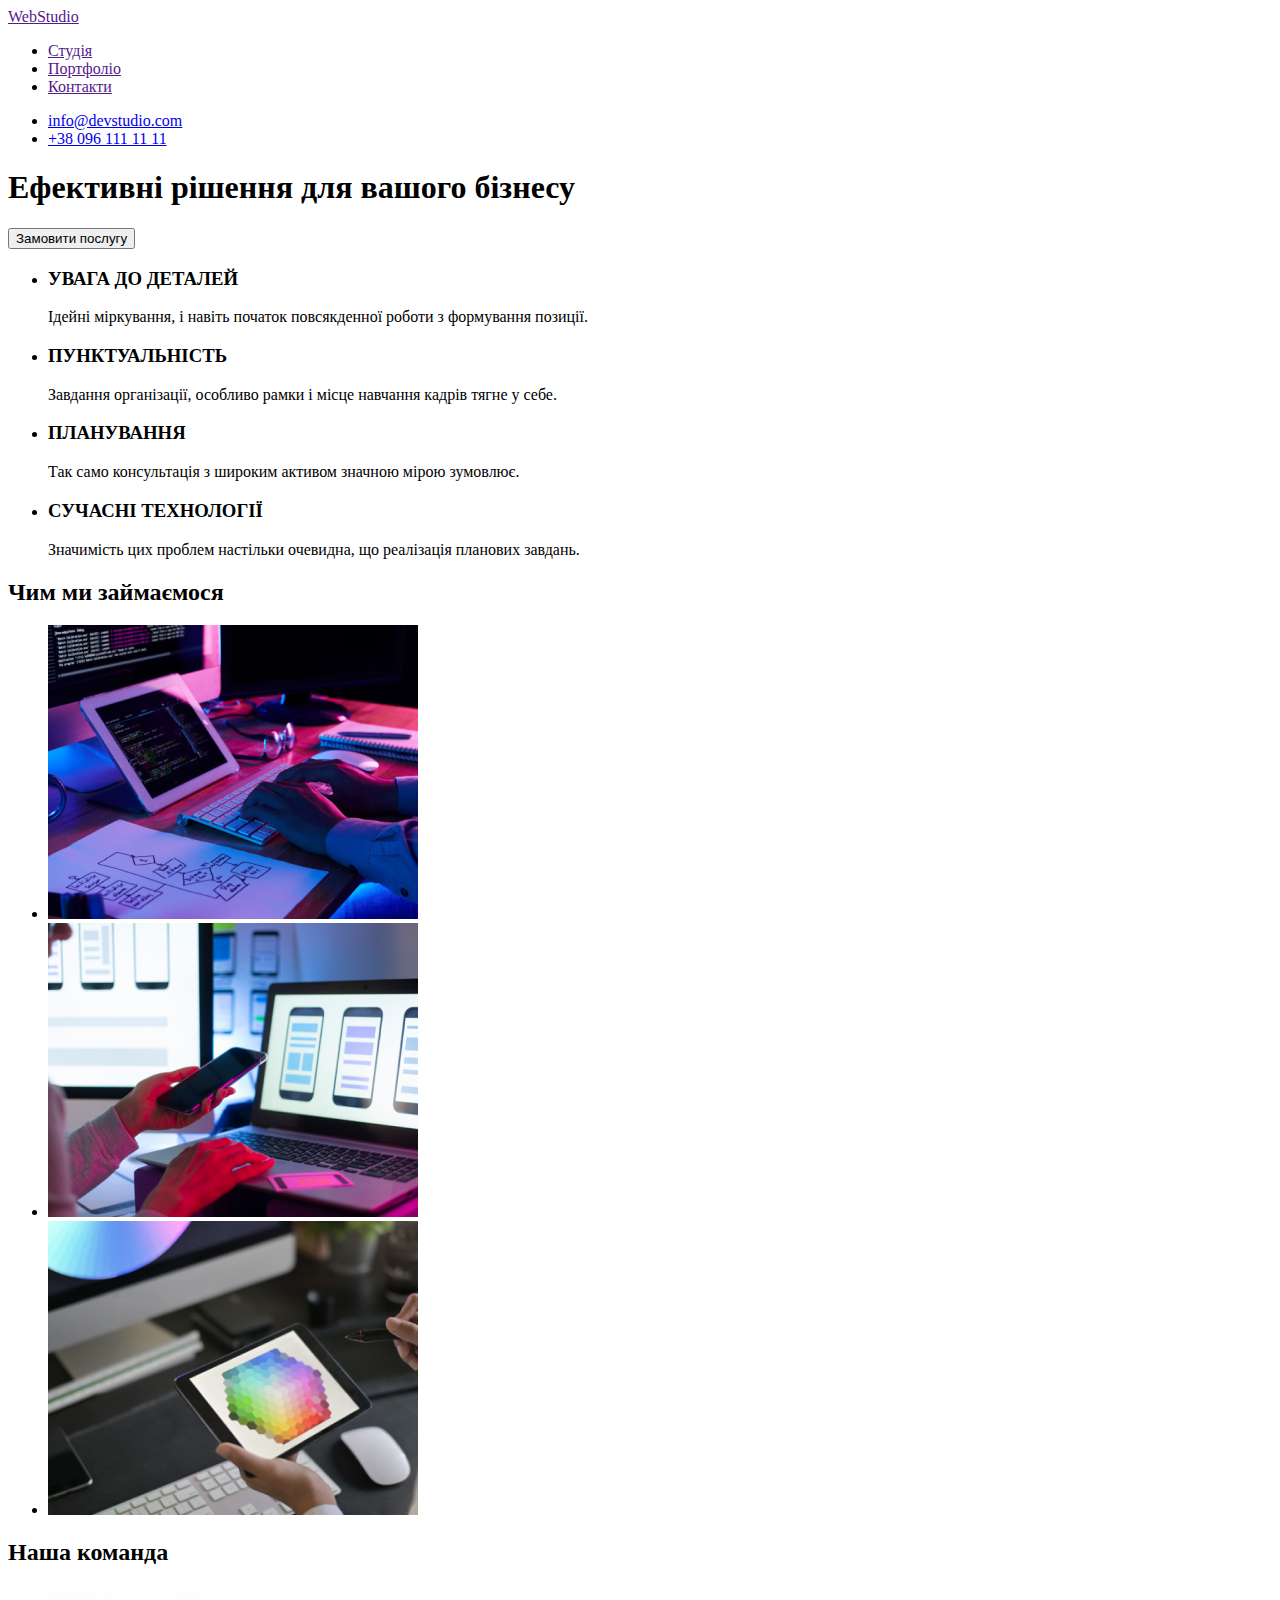
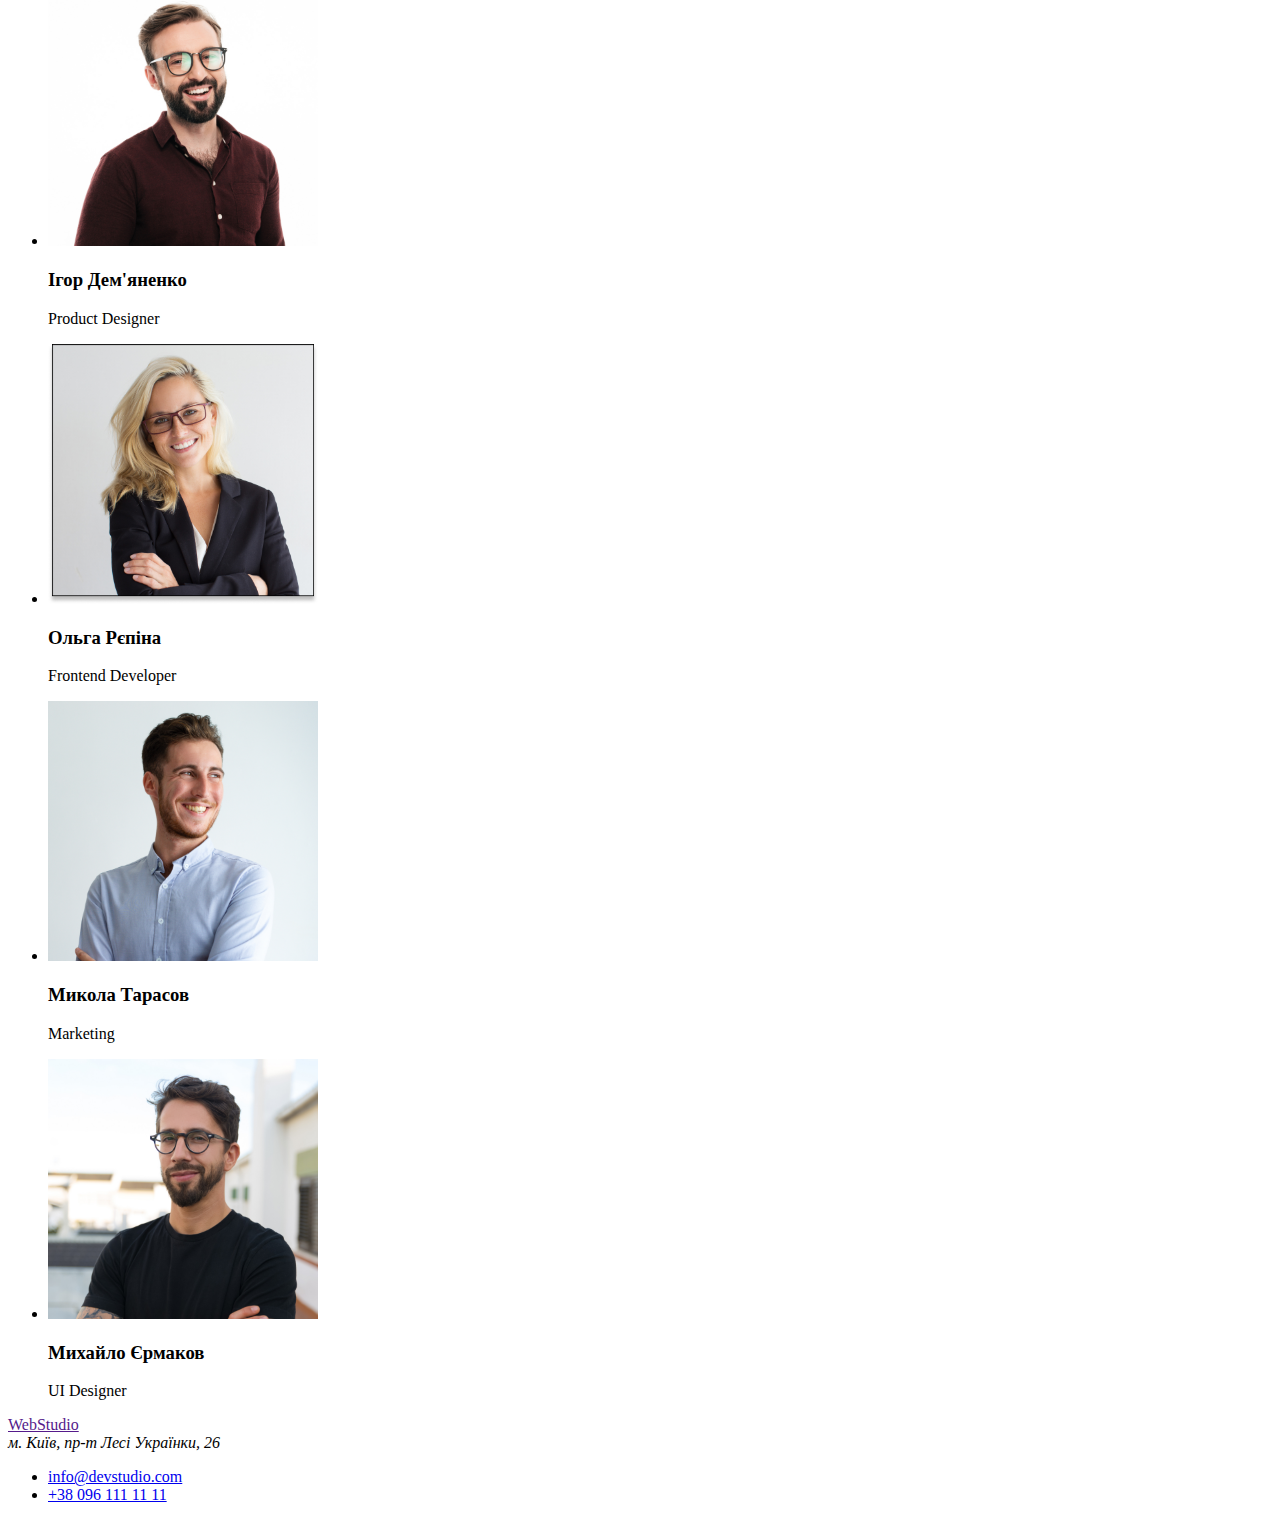
==== index.html @ 9ff1b8b1 "Initial commit" ====
<!DOCTYPE html>
<html lang="uk">
  <head>
    <meta charset="UTF-8" />
    <meta name="viewport" content="width=device-width, initial-scale=1.0" />
    <link rel="stylesheet" href="style.css" />
    <title>Document</title>
  </head>
  <body>
    <header>
      <nav>
        <a href="">WebStudio</a>
        <ul>
          <li><a href="">Студія</a></li>
          <li><a href="">Портфоліо</a></li>
          <li><a href="">Контакти</a></li>
        </ul>
      </nav>
      <ul>
        <li><a href="mailto:info@devstudio.com">info@devstudio.com</a></li>
        <li><a href="tel:+12127724150">+38 096 111 11 11</a></li>
      </ul>
    </header>
    <main>
      <section>
        <h1>Ефективні рішення для вашого бізнесу</h1>
        <button type="button">Замовити послугу</button>
      </section>
      <section>
        <ul>
          <li>
            <h3>УВАГА ДО ДЕТАЛЕЙ</h3>
            <p>
              Ідейні міркування, і навіть початок повсякденної роботи з
              формування позиції.
            </p>
          </li>
          <li>
            <h3>ПУНКТУАЛЬНІСТЬ</h3>
            <p>
              Завдання організації, особливо рамки і місце навчання кадрів тягне
              у себе.
            </p>
          </li>
          <li>
            <h3>ПЛАНУВАННЯ</h3>
            <p>
              Так само консультація з широким активом значною мірою зумовлює.
            </p>
          </li>
          <li>
            <h3>СУЧАСНІ ТЕХНОЛОГІЇ</h3>
            <p>
              Значимість цих проблем настільки очевидна, що реалізація планових
              завдань.
            </p>
          </li>
        </ul>
      </section>
      <section>
        <h2>Чим ми займаємося</h2>
        <ul>
          <li>
            <img src="images/img1.jpg" alt="Person is coding" width="370" />
          </li>
          <li>
            <img
              src="images/img2.jpg"
              alt="Person is holding a phone"
              width="370"
            />
          </li>
          <li>
            <img
              src="images/img3.jpg"
              alt="Person is drawing on Ipad"
              width="370"
            />
          </li>
        </ul>
      </section>
      <section>
        <h2>Наша команда</h2>
        <ul>
          <li>
            <img src="images/card1.jpg" alt="Team member" width="270" />
            <h3>Ігор Дем'яненко</h3>
            <p>Product Designer</p>
          </li>
          <li>
            <img src="images/card2.jpg" alt="Team member 2" width="270" />
            <h3>Ольга Рєпіна</h3>
            <p>Frontend Developer</p>
          </li>
          <li>
            <img src="images/card3.jpg" alt="Team member 3" width="270" />
            <h3>Микола Тарасов</h3>
            <p>Marketing</p>
          </li>
          <li>
            <img src="images/card4.jpg" alt="Team member 4" width="270" />
            <h3>Михайло Єрмаков</h3>
            <p>UI Designer</p>
          </li>
        </ul>
      </section>
    </main>
    <footer>
      <a href="">WebStudio</a>
      <address>м. Київ, пр-т Лесі Українки, 26</address>
      <ul>
        <li><a href="mailto:info@devstudio.com">info@devstudio.com</a></li>
        <li><a href="tel:+12127724150">+38 096 111 11 11</a></li>
      </ul>
    </footer>
  </body>
</html>
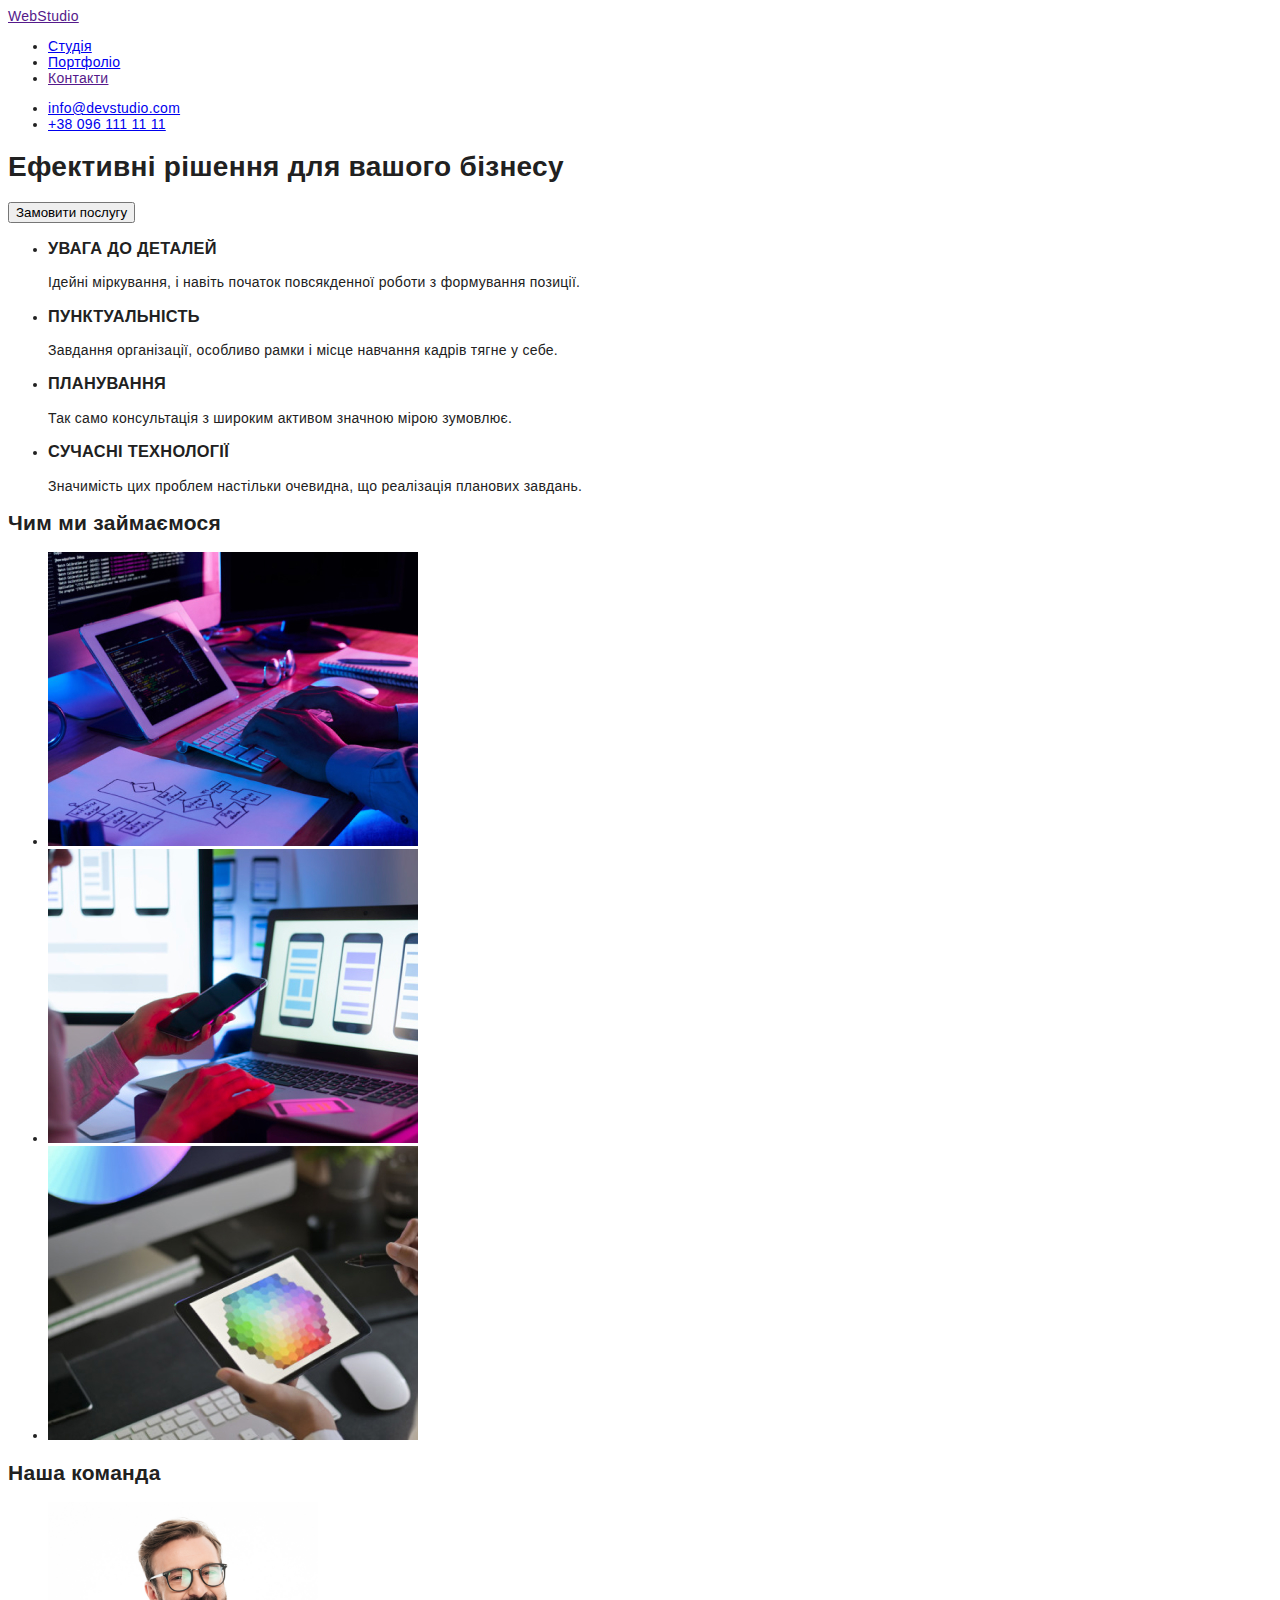
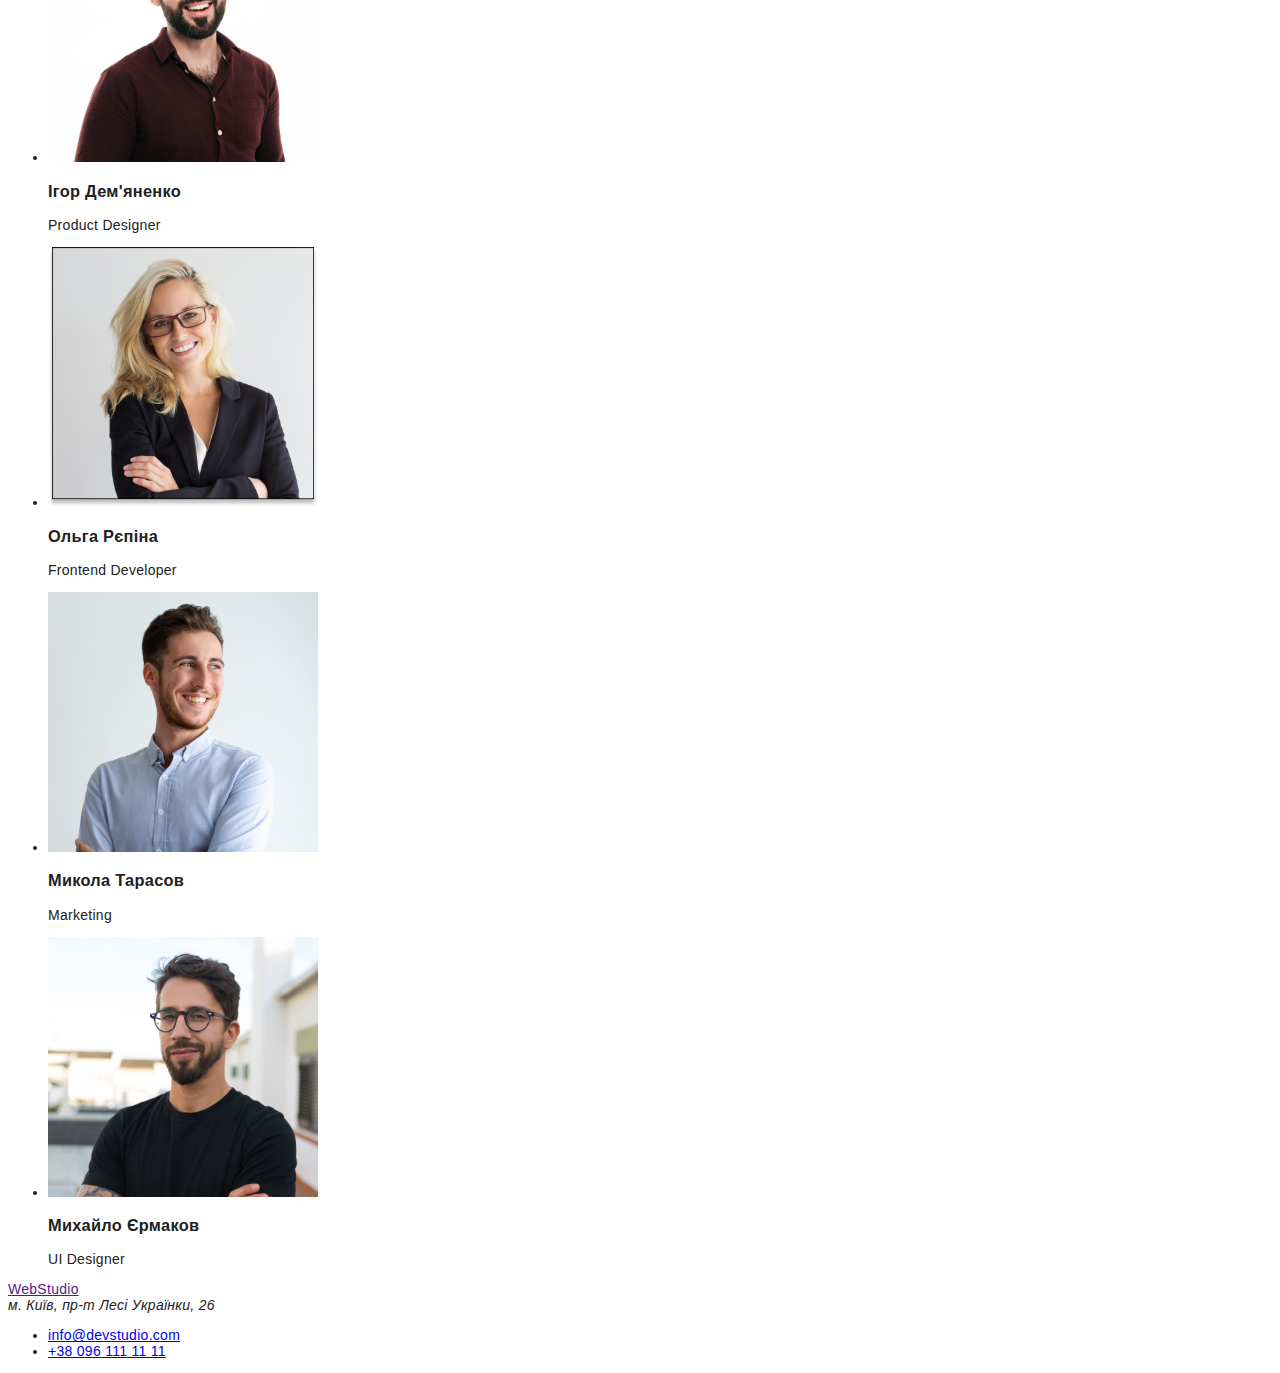
==== commit bb84c5da: "updates 04/03" ====
--- a/index.html
+++ b/index.html
@@ -3,7 +3,7 @@
   <head>
     <meta charset="UTF-8" />
     <meta name="viewport" content="width=device-width, initial-scale=1.0" />
-    <link rel="stylesheet" href="style.css" />
+    <link rel="stylesheet" href="./css/styles.css" />
     <title>Document</title>
   </head>
   <body>
@@ -11,14 +11,18 @@
       <nav>
         <a href="">WebStudio</a>
         <ul>
-          <li><a href="">Студія</a></li>
-          <li><a href="">Портфоліо</a></li>
+          <li><a href="./index.html">Студія</a></li>
+          <li><a href="./portfolio.html">Портфоліо</a></li>
           <li><a href="">Контакти</a></li>
         </ul>
       </nav>
       <ul>
-        <li><a href="mailto:info@devstudio.com">info@devstudio.com</a></li>
-        <li><a href="tel:+12127724150">+38 096 111 11 11</a></li>
+        <li>
+          <a href="mailto:info@devstudio.com">info@devstudio.com</a>
+        </li>
+        <li>
+          <a href="tel:+380961111111">+38 096 111 11 11</a>
+        </li>
       </ul>
     </header>
     <main>
@@ -109,8 +113,12 @@
       <a href="">WebStudio</a>
       <address>м. Київ, пр-т Лесі Українки, 26</address>
       <ul>
-        <li><a href="mailto:info@devstudio.com">info@devstudio.com</a></li>
-        <li><a href="tel:+12127724150">+38 096 111 11 11</a></li>
+        <li>
+          <a href="mailto:info@devstudio.com">info@devstudio.com</a>
+        </li>
+        <li>
+          <a href="tel:+380961111111">+38 096 111 11 11</a>
+        </li>
       </ul>
     </footer>
   </body>
--- a/css/styles.css
+++ b/css/styles.css
@@ -0,0 +1,95 @@
+:root {
+  --main-font: 'Roboto', sans-serif;
+  --secondary-font: 'Raleway', sans-serif;
+  --main-text-color: #212121;
+  --accent-color: #2196f3;
+  --secondary-color: #fff;
+}
+
+body {
+  font-family: var(--main-font);
+  font-weight: 500;
+  font-size: 14px;
+  letter-spacing: 0.02em;
+  color: var(--main-text-color);
+}
+.logo {
+  font-family: var(--secondary-font);
+  font-weight: 700;
+  font-size: 26px;
+  letter-spacing: 0.03em;
+  color: var(--accent-color);
+  text-decoration: none;
+}
+.studio-header {
+  color: var(--main-text-color);
+}
+.header-link {
+  font-family: inherit;
+  color: currentColor;
+  text-decoration: none;
+}
+.link-mode:hover,
+.link-mode:focus {
+  color: var(--accent-color);
+}
+.email {
+  font-family: inherit;
+  color: currentColor;
+  text-decoration: none;
+}
+.phone {
+  font-family: inherit;
+  color: #757575;
+  text-decoration: none;
+}
+.main-button {
+  font-family: inherit;
+  font-size: 16px;
+  line-height: 1.625;
+  letter-spacing: 0.03em;
+  text-align: center;
+  color: currentColor;
+  cursor: pointer;
+}
+.btn-mode:hover,
+.btn-mode:focus {
+  color: var(--secondary-color);
+  background-color: var(--accent-color);
+}
+.title-text {
+  font-family: inherit;
+  font-weight: 700;
+  font-size: 18px;
+  line-height: 2;
+  letter-spacing: 0.06em;
+  color: currentColor;
+}
+.text {
+  font-family: inherit;
+  font-size: 16px;
+  line-height: 1.875;
+  letter-spacing: 0.03em;
+  color: #757575;
+}
+.footer {
+  background-color: #2f303a;
+}
+.address {
+  font-family: inherit;
+  line-height: 1.71429;
+  letter-spacing: 0.03em;
+  color: var(--secondary-color);
+}
+.studio-footer {
+  color: var(--secondary-color);
+  text-decoration: none;
+}
+.footer-email,
+.footer-phone {
+  font-family: inherit;
+  line-height: 1.71429;
+  letter-spacing: 0.03em;
+  color: rgba(255, 255, 255, 0.6);
+  text-decoration: none;
+}
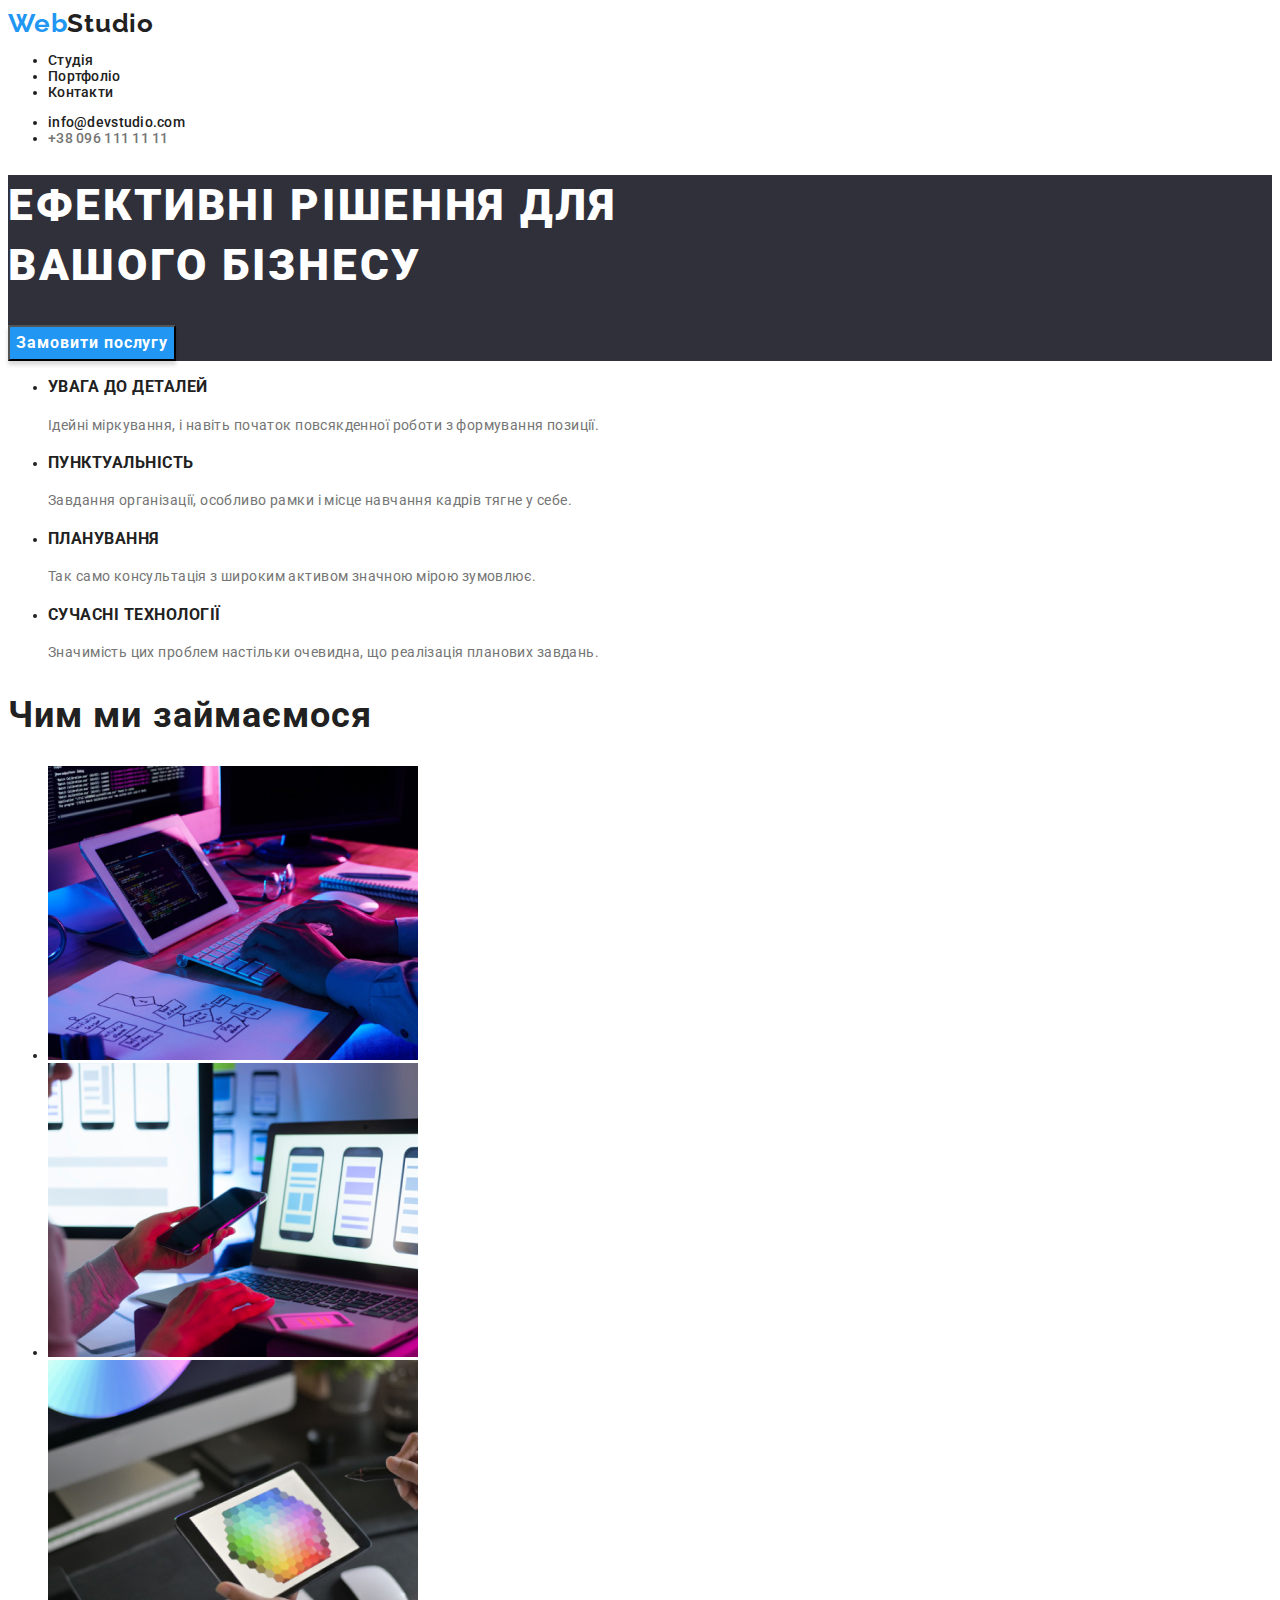
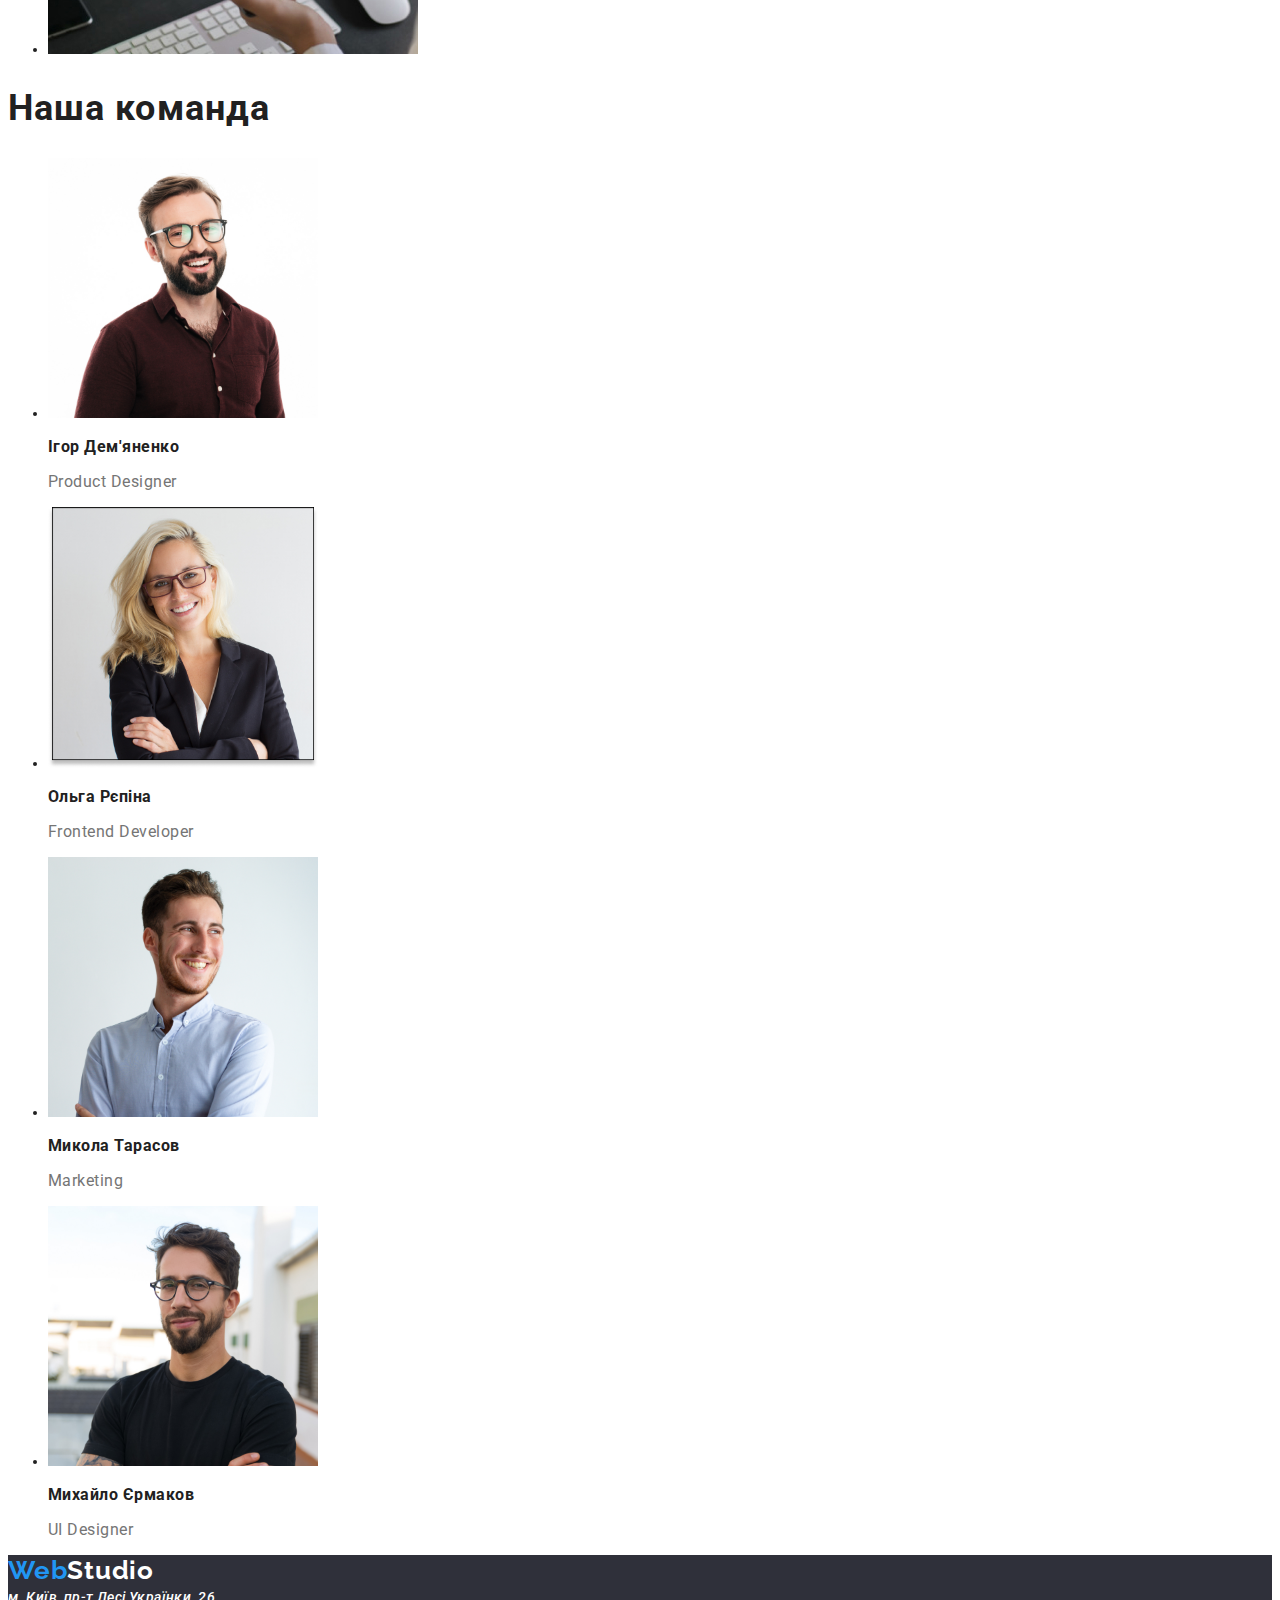
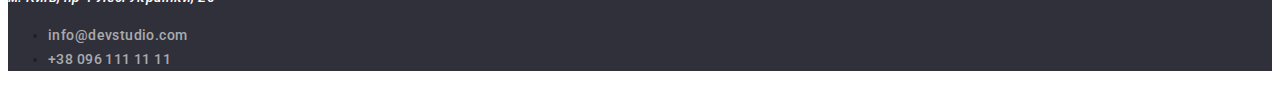
==== commit 62c26e58: "June changes" ====
--- a/index.html
+++ b/index.html
@@ -3,58 +3,80 @@
   <head>
     <meta charset="UTF-8" />
     <meta name="viewport" content="width=device-width, initial-scale=1.0" />
+    <link rel="preconnect" href="https://fonts.googleapis.com" />
+    <link rel="preconnect" href="https://fonts.gstatic.com" crossorigin />
+    <link
+      href="https://fonts.googleapis.com/css2?family=Roboto:wght@400;500;700;900&display=swap"
+      rel="stylesheet"
+    />
+    <link rel="preconnect" href="https://fonts.googleapis.com" />
+    <link rel="preconnect" href="https://fonts.gstatic.com" crossorigin />
+    <link
+      href="https://fonts.googleapis.com/css2?family=Raleway:wght@700&display=swap"
+      rel="stylesheet"
+    />
     <link rel="stylesheet" href="./css/styles.css" />
     <title>Document</title>
   </head>
   <body>
-    <header>
-      <nav>
-        <a href="">WebStudio</a>
-        <ul>
-          <li><a href="./index.html">Студія</a></li>
-          <li><a href="./portfolio.html">Портфоліо</a></li>
-          <li><a href="">Контакти</a></li>
+    <header class="header">
+      <nav class="navigation">
+        <a class="logo" href="">Web<span class="studio-header">Studio</span></a>
+        <ul class="link-list">
+          <li>
+            <a class="header-link link-mode" href="./index.html">Студія</a>
+          </li>
+          <li>
+            <a class="header-link link-mode" href="./portfolio.html"
+              >Портфоліо</a
+            >
+          </li>
+          <li><a class="header-link link-mode" href="">Контакти</a></li>
         </ul>
       </nav>
-      <ul>
-        <li>
-          <a href="mailto:info@devstudio.com">info@devstudio.com</a>
+      <ul class="header-contacts">
+        <li class="header-email">
+          <a class="email link-mode" href="mailto:info@devstudio.com"
+            >info@devstudio.com</a
+          >
         </li>
-        <li>
-          <a href="tel:+380961111111">+38 096 111 11 11</a>
+        <li class="header-phone">
+          <a class="phone link-mode" href="tel:+380961111111"
+            >+38 096 111 11 11</a
+          >
         </li>
       </ul>
     </header>
     <main>
-      <section>
-        <h1>Ефективні рішення для вашого бізнесу</h1>
-        <button type="button">Замовити послугу</button>
+      <section class="main-section">
+        <h1 class="main-text">Ефективні рішення для <br />вашого бізнесу</h1>
+        <button class="main-button" type="button">Замовити послугу</button>
       </section>
       <section>
         <ul>
           <li>
-            <h3>УВАГА ДО ДЕТАЛЕЙ</h3>
-            <p>
+            <h3 class="text-subtitle">УВАГА ДО ДЕТАЛЕЙ</h3>
+            <p class="text-undertitle">
               Ідейні міркування, і навіть початок повсякденної роботи з
               формування позиції.
             </p>
           </li>
           <li>
-            <h3>ПУНКТУАЛЬНІСТЬ</h3>
-            <p>
+            <h3 class="text-subtitle">ПУНКТУАЛЬНІСТЬ</h3>
+            <p class="text-undertitle">
               Завдання організації, особливо рамки і місце навчання кадрів тягне
               у себе.
             </p>
           </li>
           <li>
-            <h3>ПЛАНУВАННЯ</h3>
-            <p>
+            <h3 class="text-subtitle">ПЛАНУВАННЯ</h3>
+            <p class="text-undertitle">
               Так само консультація з широким активом значною мірою зумовлює.
             </p>
           </li>
           <li>
-            <h3>СУЧАСНІ ТЕХНОЛОГІЇ</h3>
-            <p>
+            <h3 class="text-subtitle">СУЧАСНІ ТЕХНОЛОГІЇ</h3>
+            <p class="text-undertitle">
               Значимість цих проблем настільки очевидна, що реалізація планових
               завдань.
             </p>
@@ -62,7 +84,7 @@
         </ul>
       </section>
       <section>
-        <h2>Чим ми займаємося</h2>
+        <h2 class="text">Чим ми займаємося</h2>
         <ul>
           <li>
             <img src="images/img1.jpg" alt="Person is coding" width="370" />
@@ -84,40 +106,44 @@
         </ul>
       </section>
       <section>
-        <h2>Наша команда</h2>
+        <h2 class="text">Наша команда</h2>
         <ul>
           <li>
             <img src="images/card1.jpg" alt="Team member" width="270" />
-            <h3>Ігор Дем'яненко</h3>
-            <p>Product Designer</p>
+            <h3 class="team-title">Ігор Дем'яненко</h3>
+            <p class="team-text">Product Designer</p>
           </li>
           <li>
             <img src="images/card2.jpg" alt="Team member 2" width="270" />
-            <h3>Ольга Рєпіна</h3>
-            <p>Frontend Developer</p>
+            <h3 class="team-title">Ольга Рєпіна</h3>
+            <p class="team-text">Frontend Developer</p>
           </li>
           <li>
             <img src="images/card3.jpg" alt="Team member 3" width="270" />
-            <h3>Микола Тарасов</h3>
-            <p>Marketing</p>
+            <h3 class="team-title">Микола Тарасов</h3>
+            <p class="team-text">Marketing</p>
           </li>
           <li>
             <img src="images/card4.jpg" alt="Team member 4" width="270" />
-            <h3>Михайло Єрмаков</h3>
-            <p>UI Designer</p>
+            <h3 class="team-title">Михайло Єрмаков</h3>
+            <p class="team-text">UI Designer</p>
           </li>
         </ul>
       </section>
     </main>
-    <footer>
-      <a href="">WebStudio</a>
-      <address>м. Київ, пр-т Лесі Українки, 26</address>
-      <ul>
+    <footer class="footer">
+      <a class="logo" href="">Web<span class="studio-footer">Studio</span></a>
+      <address class="address">м. Київ, пр-т Лесі Українки, 26</address>
+      <ul class="footer-contacts">
         <li>
-          <a href="mailto:info@devstudio.com">info@devstudio.com</a>
+          <a class="footer-email link-mode" href="mailto:info@devstudio.com"
+            >info@devstudio.com</a
+          >
         </li>
         <li>
-          <a href="tel:+380961111111">+38 096 111 11 11</a>
+          <a class="footer-phone link-mode" href="tel:+380961111111"
+            >+38 096 111 11 11</a
+          >
         </li>
       </ul>
     </footer>
--- a/css/styles.css
+++ b/css/styles.css
@@ -44,11 +44,21 @@
   text-decoration: none;
 }
 .main-button {
+  box-shadow: 0 4px 4px 0 rgba(0, 0, 0, 0.15);
+  background: var(--accent-color);
+  font-family: inherit;
+  font-weight: 700;
+  font-size: 16px;
+  line-height: 1.875;
+  letter-spacing: 0.06em;
+  color: var(--secondary-color);
+  cursor: pointer;
+}
+.item-button {
   font-family: inherit;
   font-size: 16px;
   line-height: 1.625;
   letter-spacing: 0.03em;
-  text-align: center;
   color: currentColor;
   cursor: pointer;
 }
@@ -57,7 +67,40 @@
   color: var(--secondary-color);
   background-color: var(--accent-color);
 }
-.title-text {
+.main-section {
+  background-color: #2f303a;
+}
+.main-text {
+  font-family: inherit;
+  font-weight: 900;
+  font-size: 44px;
+  line-height: 1.36364;
+  letter-spacing: 0.06em;
+  text-transform: uppercase;
+  color: var(--secondary-color);
+}
+.text-subtitle {
+  font-family: inherit;
+  font-weight: 700;
+  letter-spacing: 0.03em;
+  text-transform: uppercase;
+  color: currentColor;
+}
+.text-undertitle {
+  font-family: inherit;
+  font-weight: 400;
+  line-height: 1.71429;
+  letter-spacing: 0.03em;
+  color: #757575;
+}
+.text {
+  font-family: inherit;
+  font-weight: 700;
+  font-size: 36px;
+  letter-spacing: 0.03em;
+  color: currentColor;
+}
+.title-secondary {
   font-family: inherit;
   font-weight: 700;
   font-size: 18px;
@@ -65,10 +108,23 @@
   letter-spacing: 0.06em;
   color: currentColor;
 }
-.text {
+.text-secondary {
   font-family: inherit;
   font-size: 16px;
   line-height: 1.875;
+  letter-spacing: 0.03em;
+  color: #757575;
+}
+.team-title {
+  font-family: inherit;
+  font-size: 16px;
+  letter-spacing: 0.03em;
+  color: currentColor;
+}
+.team-text {
+  font-family: inherit;
+  font-weight: 400;
+  font-size: 16px;
   letter-spacing: 0.03em;
   color: #757575;
 }
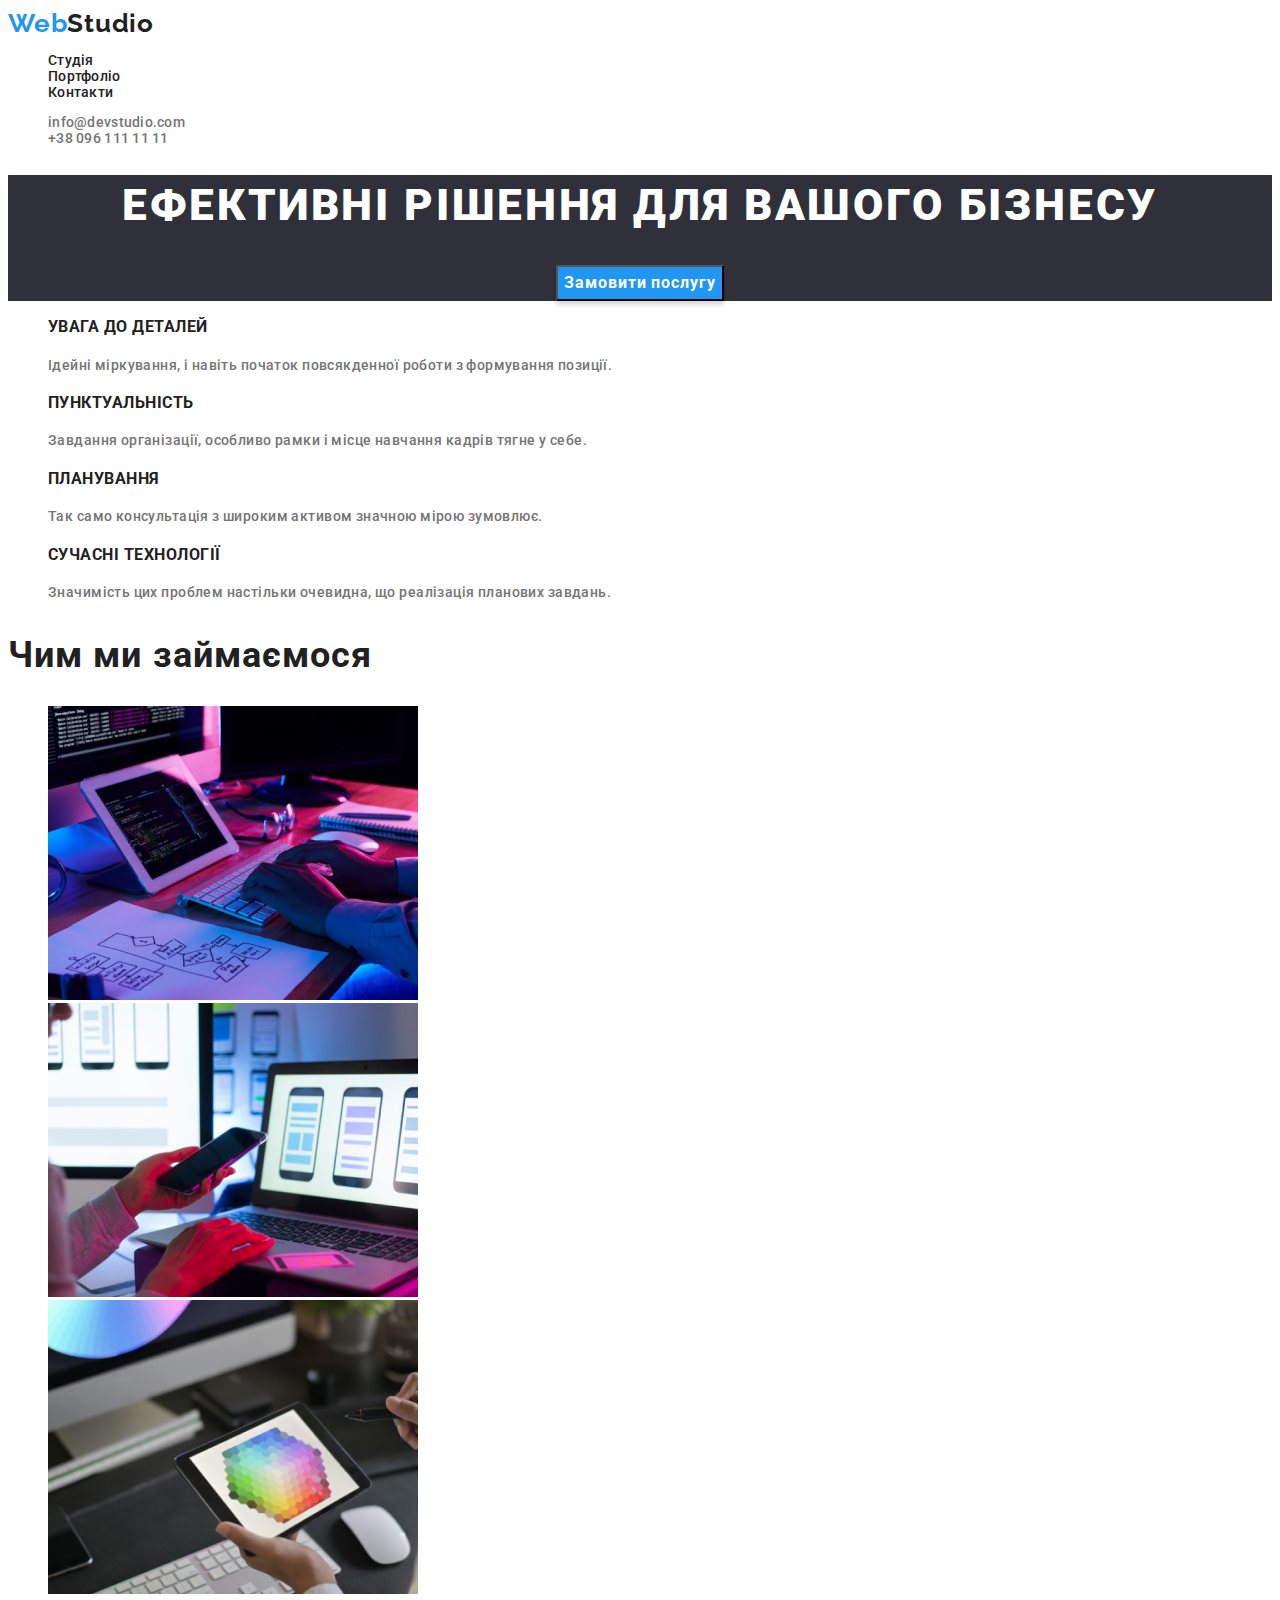
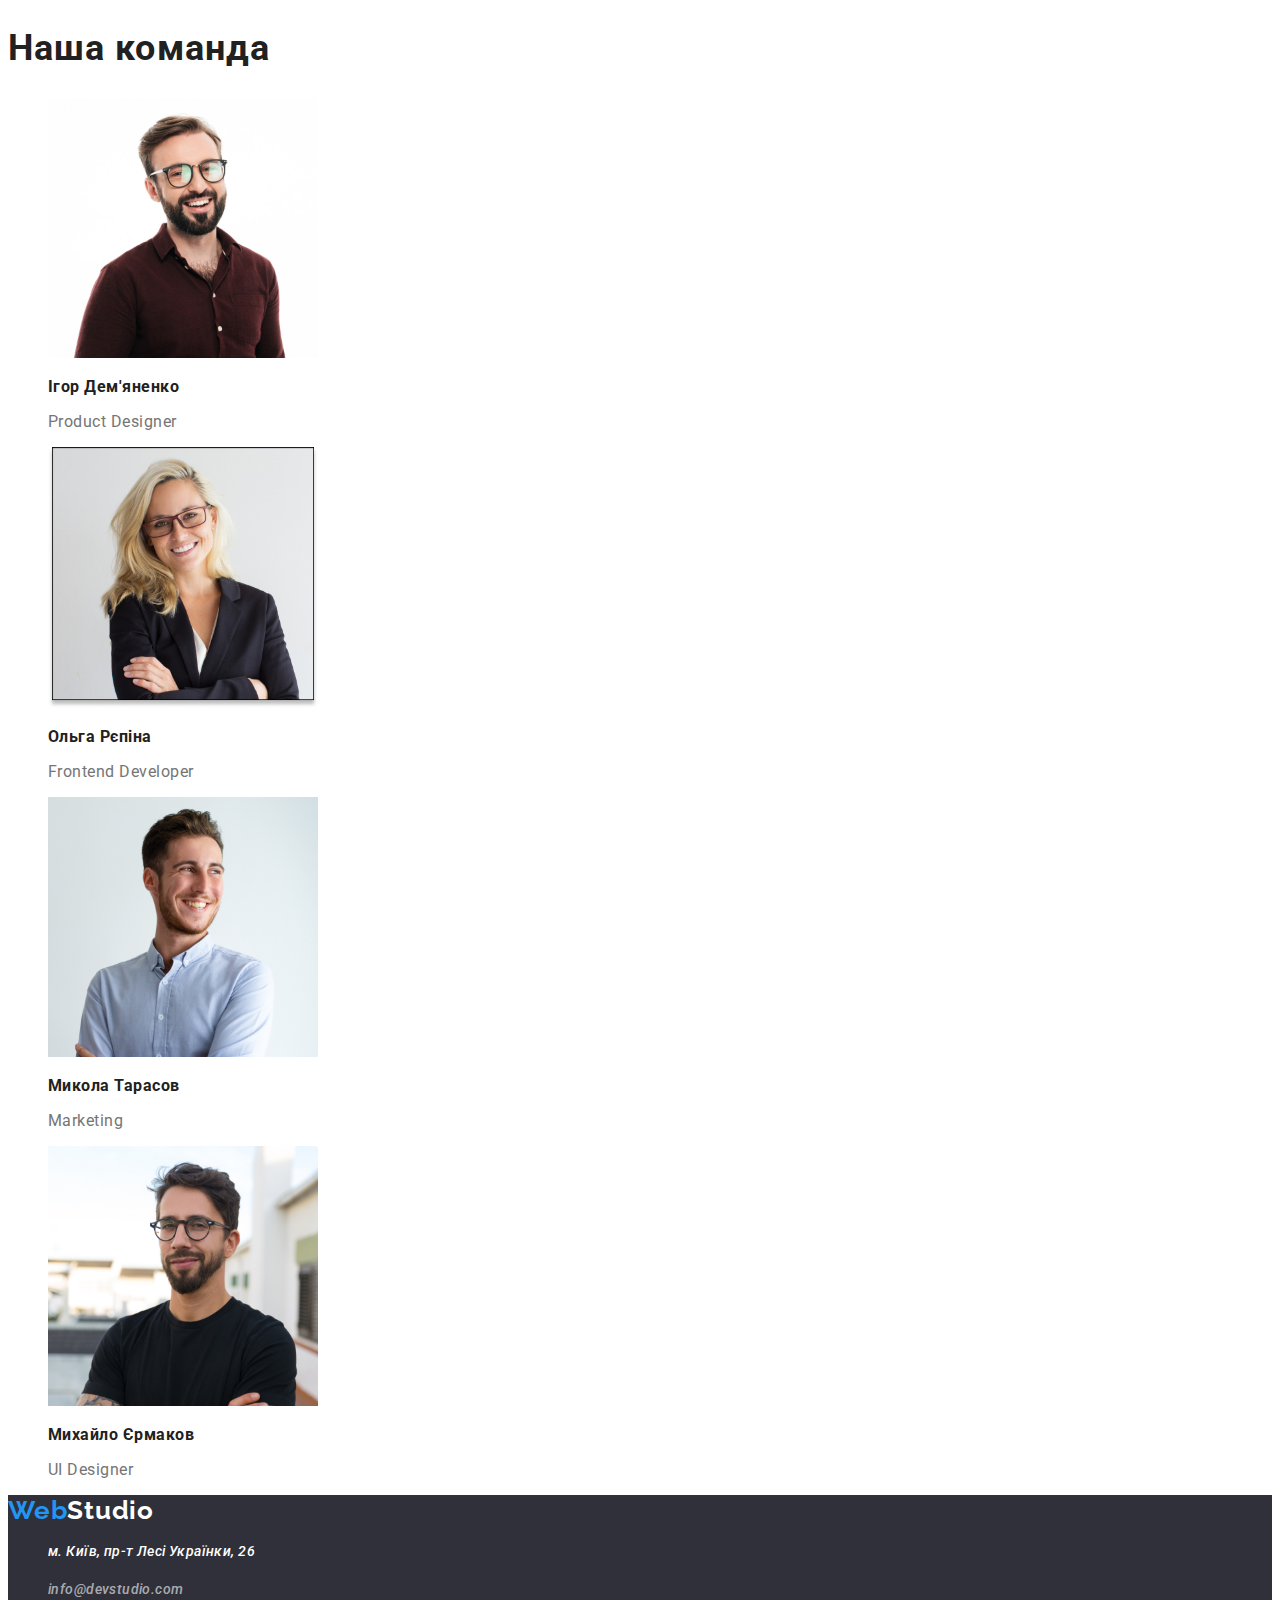
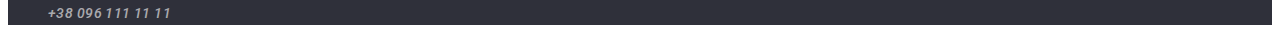
==== commit 41819fc6: "06/27/24" ====
--- a/index.html
+++ b/index.html
@@ -22,7 +22,7 @@
     <header class="header">
       <nav class="navigation">
         <a class="logo" href="">Web<span class="studio-header">Studio</span></a>
-        <ul class="link-list">
+        <ul class="link-list page-list">
           <li>
             <a class="header-link link-mode" href="./index.html">Студія</a>
           </li>
@@ -34,7 +34,7 @@
           <li><a class="header-link link-mode" href="">Контакти</a></li>
         </ul>
       </nav>
-      <ul class="header-contacts">
+      <ul class="header-contacts page-list">
         <li class="header-email">
           <a class="email link-mode" href="mailto:info@devstudio.com"
             >info@devstudio.com</a
@@ -49,11 +49,11 @@
     </header>
     <main>
       <section class="main-section">
-        <h1 class="main-text">Ефективні рішення для <br />вашого бізнесу</h1>
+        <h1 class="main-text">Ефективні рішення для вашого бізнесу</h1>
         <button class="main-button" type="button">Замовити послугу</button>
       </section>
       <section>
-        <ul>
+        <ul class="main-list page-list">
           <li>
             <h3 class="text-subtitle">УВАГА ДО ДЕТАЛЕЙ</h3>
             <p class="text-undertitle">
@@ -85,7 +85,7 @@
       </section>
       <section>
         <h2 class="text">Чим ми займаємося</h2>
-        <ul>
+        <ul class="main-img page-list">
           <li>
             <img src="images/img1.jpg" alt="Person is coding" width="370" />
           </li>
@@ -107,7 +107,7 @@
       </section>
       <section>
         <h2 class="text">Наша команда</h2>
-        <ul>
+        <ul class="team-list page-list">
           <li>
             <img src="images/card1.jpg" alt="Team member" width="270" />
             <h3 class="team-title">Ігор Дем'яненко</h3>
@@ -133,8 +133,9 @@
     </main>
     <footer class="footer">
       <a class="logo" href="">Web<span class="studio-footer">Studio</span></a>
-      <address class="address">м. Київ, пр-т Лесі Українки, 26</address>
-      <ul class="footer-contacts">
+      <address class="contacts-address">
+      <ul class="footer-contacts page-list">
+        <li><p class="address">м. Київ, пр-т Лесі Українки, 26</p></li>
         <li>
           <a class="footer-email link-mode" href="mailto:info@devstudio.com"
             >info@devstudio.com</a
@@ -145,7 +146,7 @@
             >+38 096 111 11 11</a
           >
         </li>
-      </ul>
+      </ul></address>
     </footer>
   </body>
 </html>
--- a/css/styles.css
+++ b/css/styles.css
@@ -13,6 +13,7 @@
   letter-spacing: 0.02em;
   color: var(--main-text-color);
 }
+/**---------- Header ----------**/
 .logo {
   font-family: var(--secondary-font);
   font-weight: 700;
@@ -23,6 +24,9 @@
 }
 .studio-header {
   color: var(--main-text-color);
+}
+.page-list {
+  list-style-type: none;
 }
 .header-link {
   font-family: inherit;
@@ -35,13 +39,17 @@
 }
 .email {
   font-family: inherit;
-  color: currentColor;
+  color: #757575;
   text-decoration: none;
 }
 .phone {
   font-family: inherit;
   color: #757575;
   text-decoration: none;
+}
+/**---------- Main ----------**/
+.main-section {
+  text-align: center;
 }
 .main-button {
   box-shadow: 0 4px 4px 0 rgba(0, 0, 0, 0.15);
@@ -53,6 +61,7 @@
   letter-spacing: 0.06em;
   color: var(--secondary-color);
   cursor: pointer;
+  text-align: center;
 }
 .item-button {
   font-family: inherit;
@@ -61,6 +70,10 @@
   letter-spacing: 0.03em;
   color: currentColor;
   cursor: pointer;
+}
+.current-btn {
+  color: var(--secondary-color);
+  background-color: var(--accent-color);
 }
 .btn-mode:hover,
 .btn-mode:focus {
@@ -71,12 +84,13 @@
   background-color: #2f303a;
 }
 .main-text {
-  font-family: inherit;
+  font-family: 'Roboto', sans-serif;
   font-weight: 900;
   font-size: 44px;
   line-height: 1.36364;
   letter-spacing: 0.06em;
   text-transform: uppercase;
+  text-align: center;
   color: var(--secondary-color);
 }
 .text-subtitle {
@@ -88,11 +102,11 @@
 }
 .text-undertitle {
   font-family: inherit;
-  font-weight: 400;
   line-height: 1.71429;
   letter-spacing: 0.03em;
   color: #757575;
 }
+/**---------- Text ----------**/
 .text {
   font-family: inherit;
   font-weight: 700;
@@ -128,11 +142,14 @@
   letter-spacing: 0.03em;
   color: #757575;
 }
+
+/**---------- Footer ----------**/
 .footer {
   background-color: #2f303a;
 }
 .address {
-  font-family: inherit;
+  font-family: var(--main-font);
+  font-size: 14px;
   line-height: 1.71429;
   letter-spacing: 0.03em;
   color: var(--secondary-color);
@@ -148,4 +165,4 @@
   letter-spacing: 0.03em;
   color: rgba(255, 255, 255, 0.6);
   text-decoration: none;
-}
+}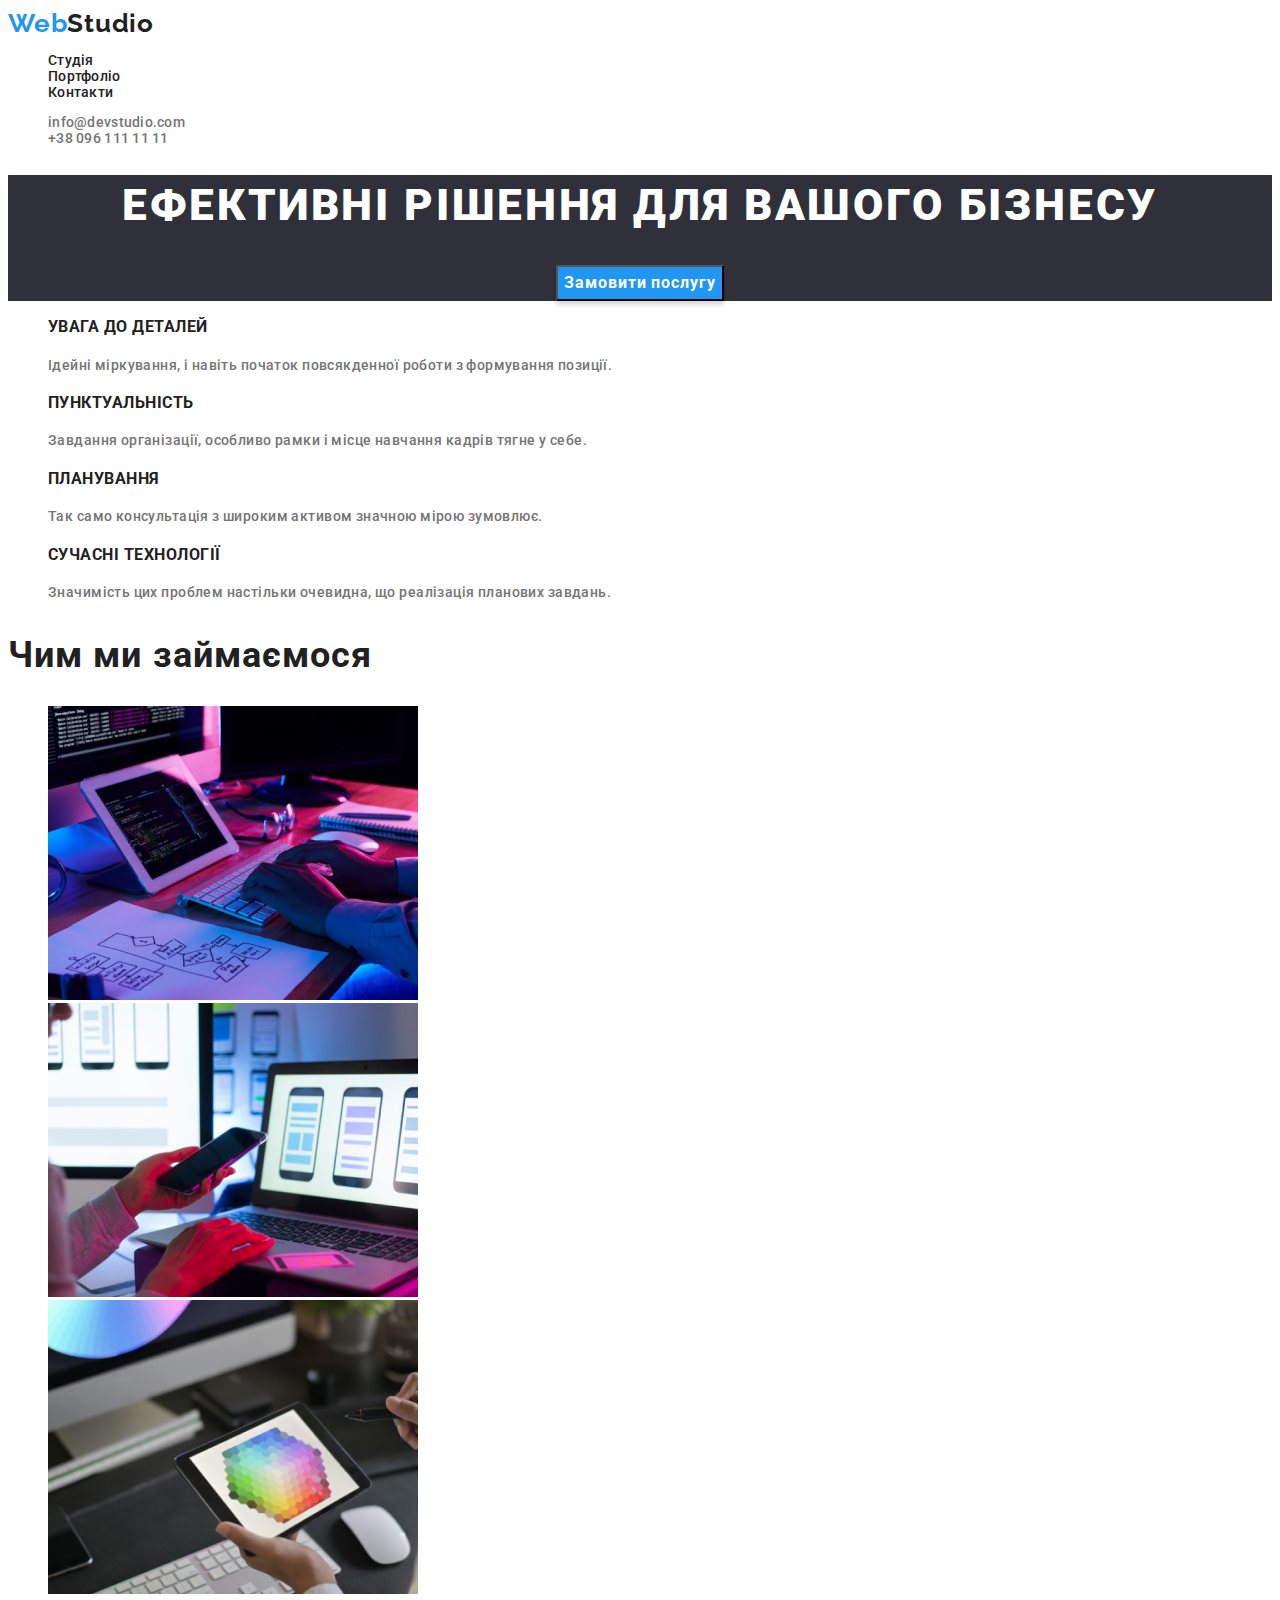
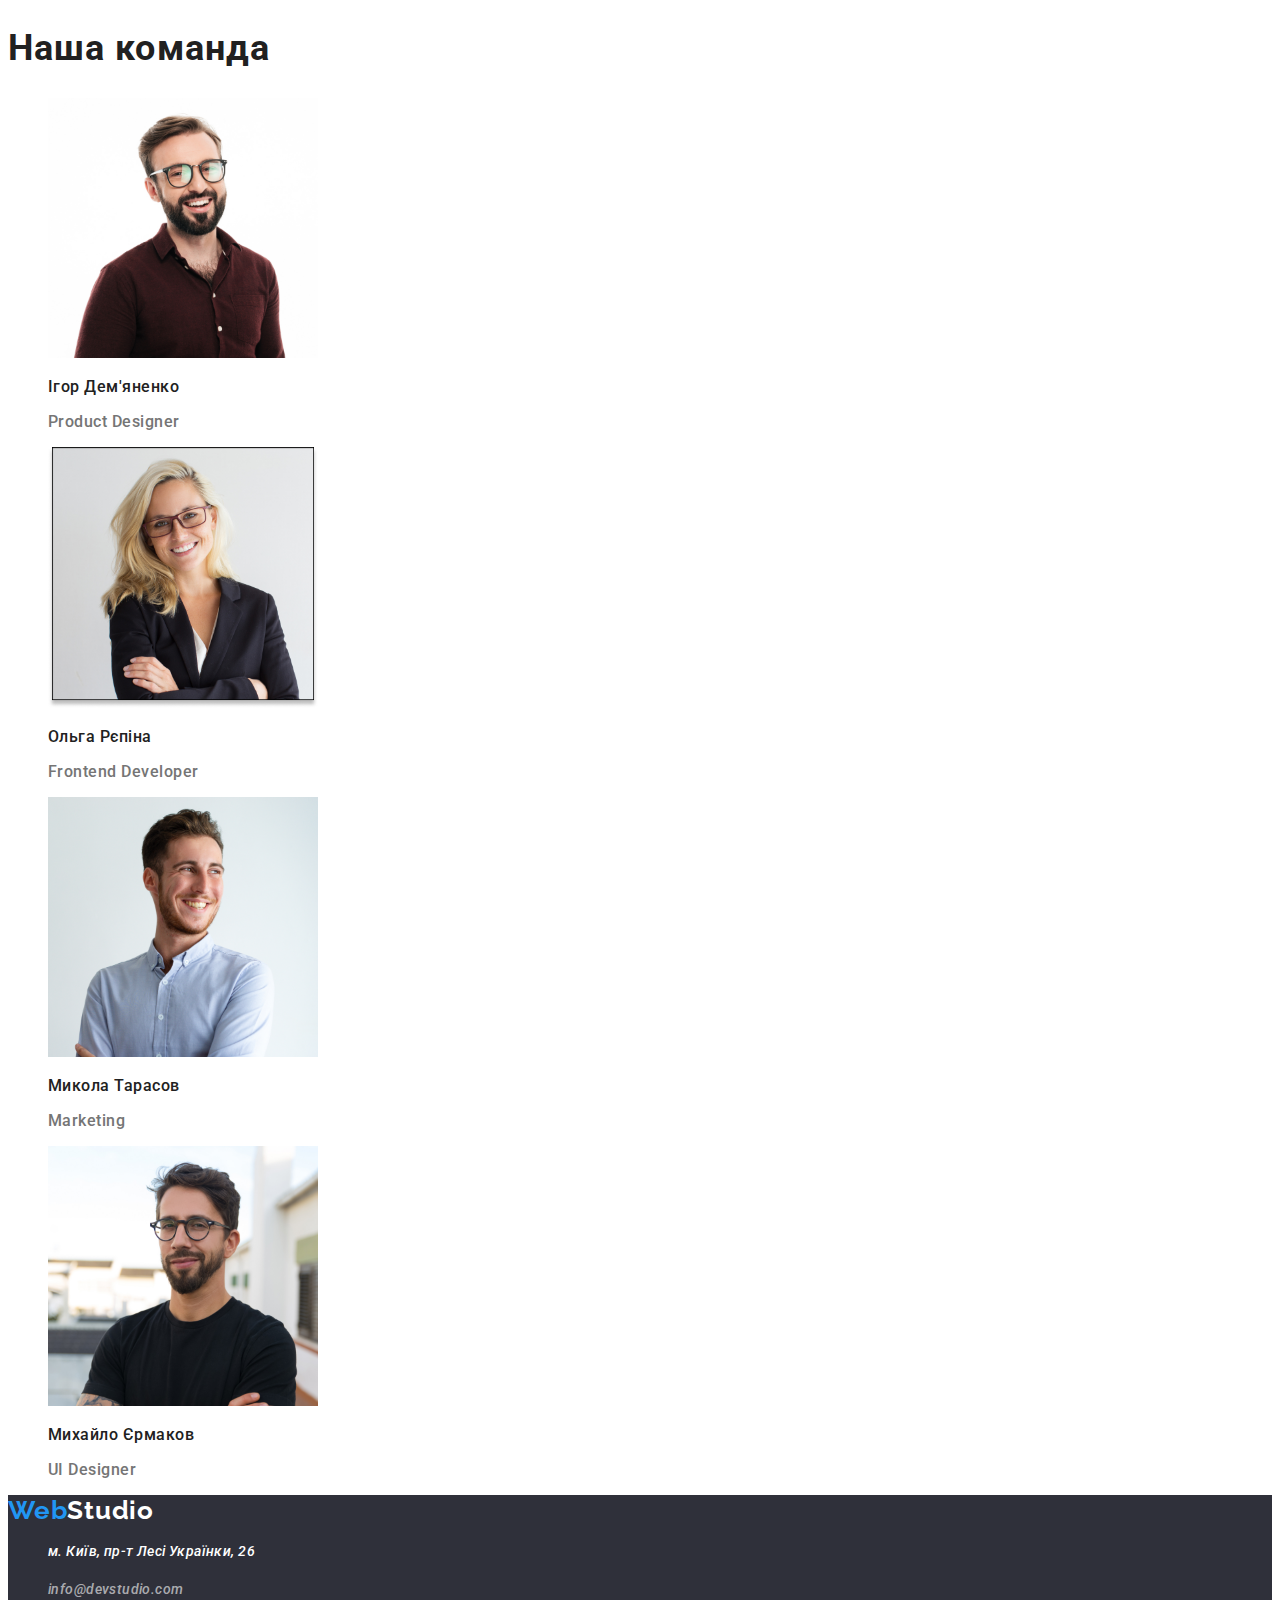
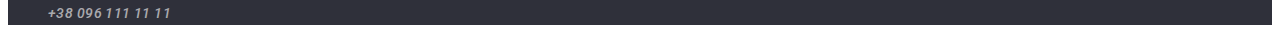
==== commit ddbde155: "06/28/24" ====
--- a/index.html
+++ b/index.html
@@ -31,7 +31,9 @@
               >Портфоліо</a
             >
           </li>
-          <li><a class="header-link link-mode" href="">Контакти</a></li>
+          <li>
+            <a class="header-link link-mode" href="#contacts">Контакти</a>
+          </li>
         </ul>
       </nav>
       <ul class="header-contacts page-list">
@@ -133,20 +135,21 @@
     </main>
     <footer class="footer">
       <a class="logo" href="">Web<span class="studio-footer">Studio</span></a>
-      <address class="contacts-address">
-      <ul class="footer-contacts page-list">
-        <li><p class="address">м. Київ, пр-т Лесі Українки, 26</p></li>
-        <li>
-          <a class="footer-email link-mode" href="mailto:info@devstudio.com"
-            >info@devstudio.com</a
-          >
-        </li>
-        <li>
-          <a class="footer-phone link-mode" href="tel:+380961111111"
-            >+38 096 111 11 11</a
-          >
-        </li>
-      </ul></address>
+      <address class="contacts-address" id="contacts">
+        <ul class="footer-contacts page-list">
+          <li><p class="address">м. Київ, пр-т Лесі Українки, 26</p></li>
+          <li>
+            <a class="footer-email link-mode" href="mailto:info@devstudio.com"
+              >info@devstudio.com</a
+            >
+          </li>
+          <li>
+            <a class="footer-phone link-mode" href="tel:+380961111111"
+              >+38 096 111 11 11</a
+            >
+          </li>
+        </ul>
+      </address>
     </footer>
   </body>
 </html>
--- a/css/styles.css
+++ b/css/styles.css
@@ -37,13 +37,11 @@
 .link-mode:focus {
   color: var(--accent-color);
 }
-.email {
-  font-family: inherit;
-  color: #757575;
-  text-decoration: none;
-}
+.email,
 .phone {
   font-family: inherit;
+  font-weight: 500;
+  letter-spacing: 0.02em;
   color: #757575;
   text-decoration: none;
 }
@@ -131,13 +129,13 @@
 }
 .team-title {
   font-family: inherit;
+  font-weight: 500;
   font-size: 16px;
   letter-spacing: 0.03em;
   color: currentColor;
 }
 .team-text {
   font-family: inherit;
-  font-weight: 400;
   font-size: 16px;
   letter-spacing: 0.03em;
   color: #757575;
@@ -165,4 +163,8 @@
   letter-spacing: 0.03em;
   color: rgba(255, 255, 255, 0.6);
   text-decoration: none;
-}+}
+.a:hover, 
+.a:active {
+color: #2196f3;
+}
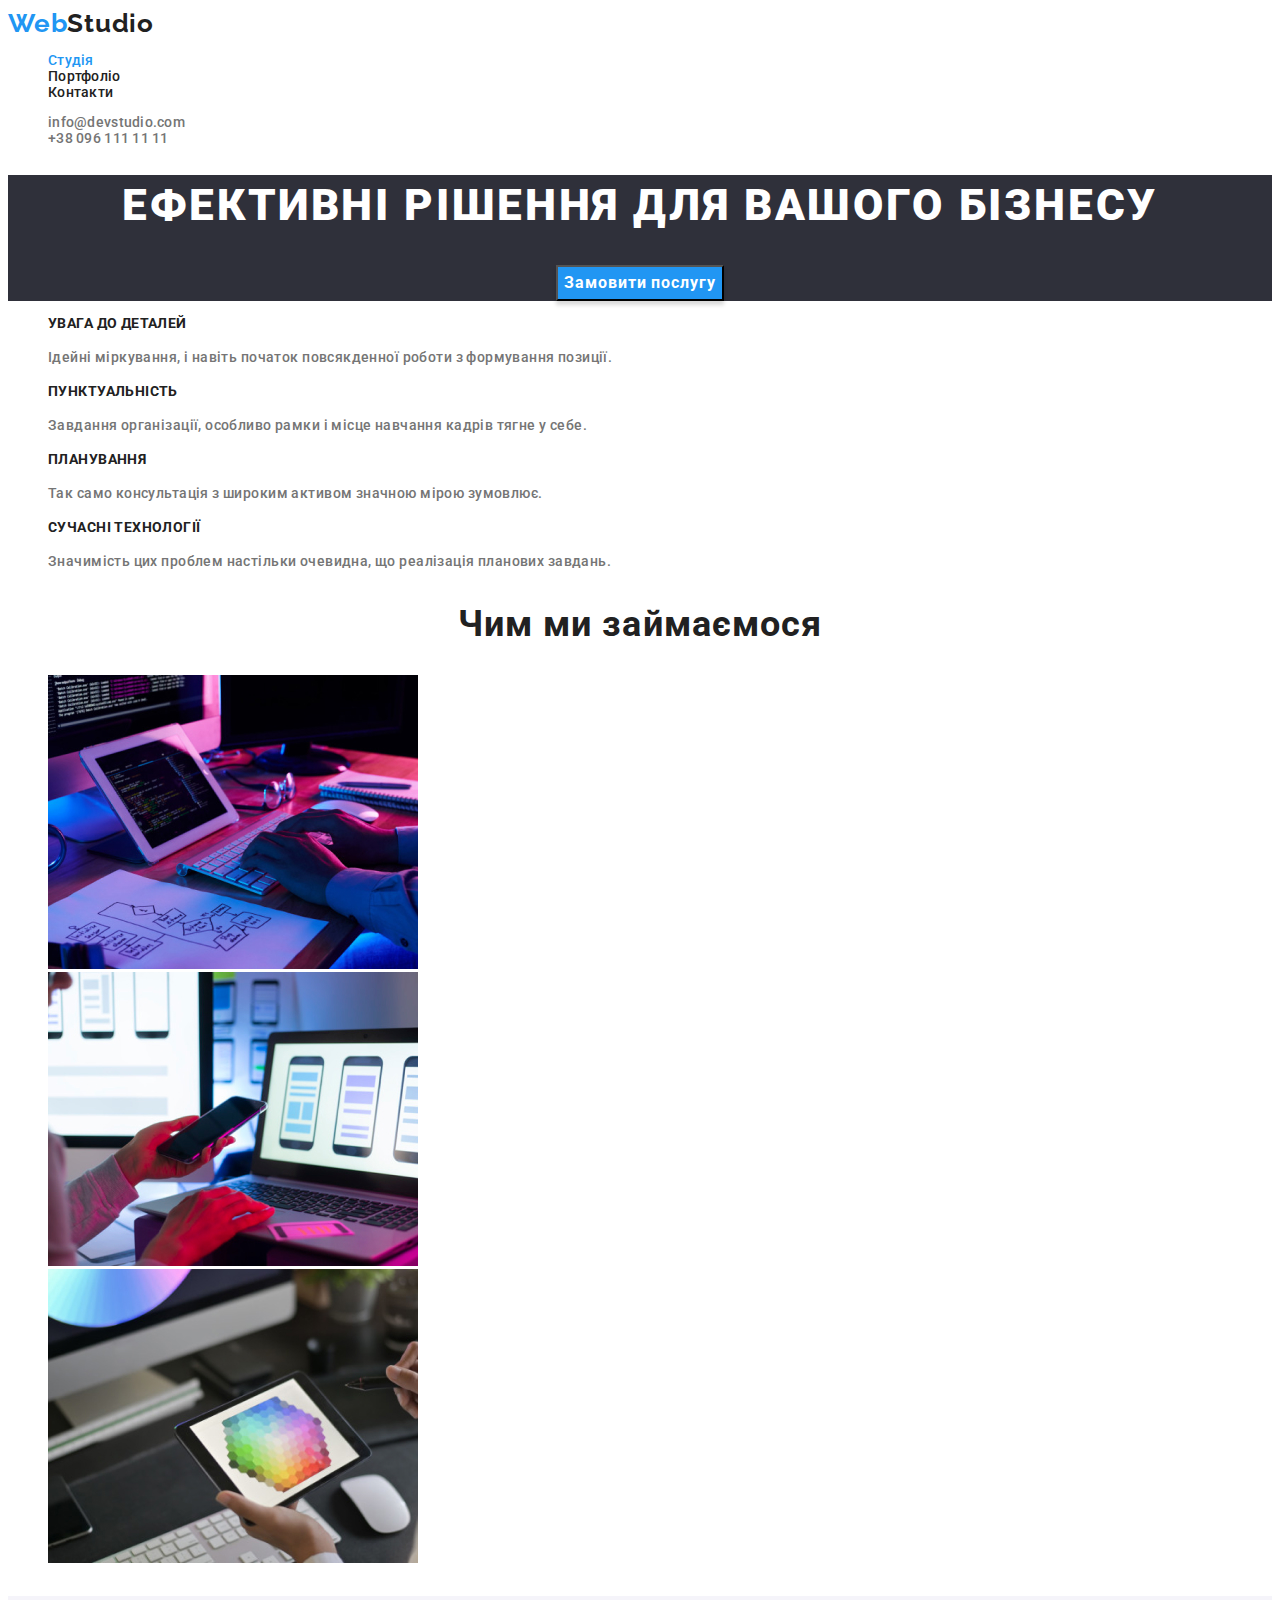
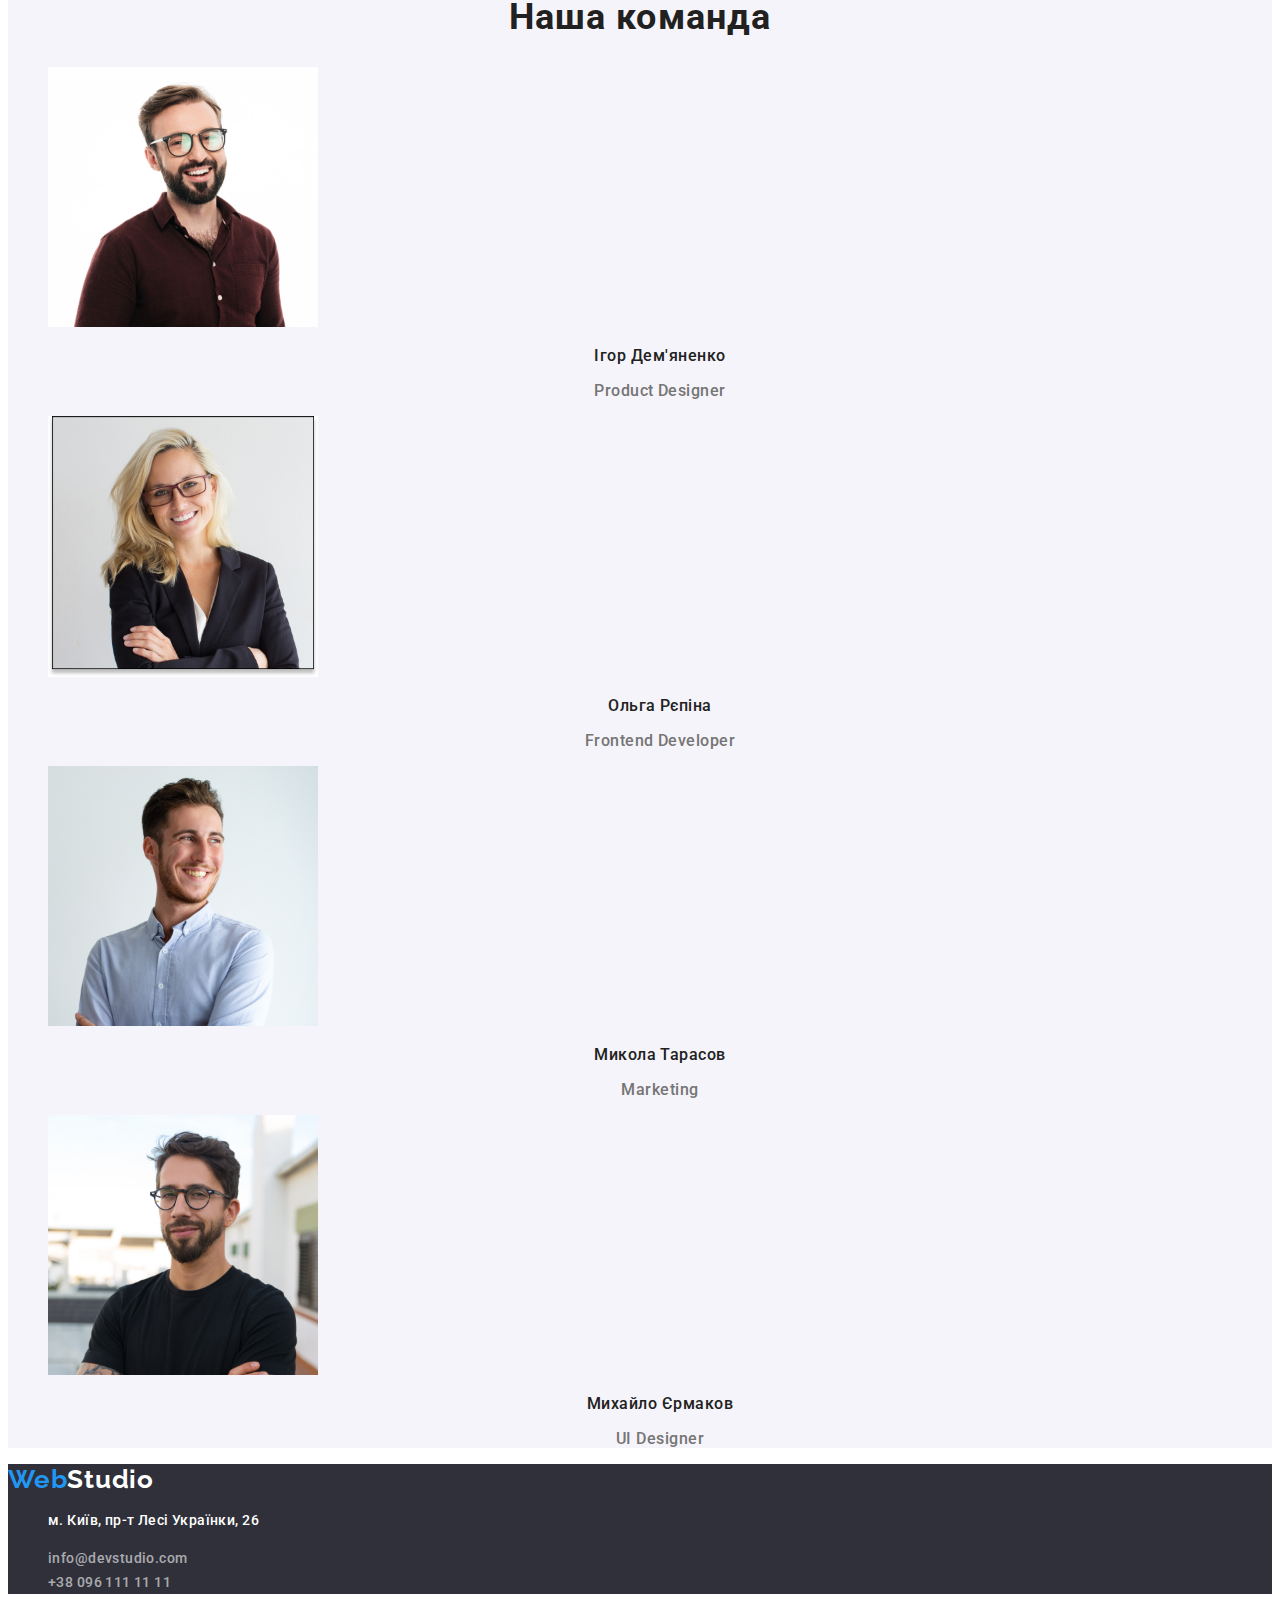
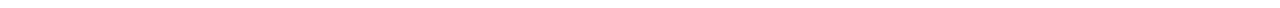
==== commit 4d76ebed: "06/29/24" ====
--- a/index.html
+++ b/index.html
@@ -24,7 +24,9 @@
         <a class="logo" href="">Web<span class="studio-header">Studio</span></a>
         <ul class="link-list page-list">
           <li>
-            <a class="header-link link-mode" href="./index.html">Студія</a>
+            <a class="header-link link-mode current" href="./index.html"
+              >Студія</a
+            >
           </li>
           <li>
             <a class="header-link link-mode" href="./portfolio.html"
@@ -107,7 +109,7 @@
           </li>
         </ul>
       </section>
-      <section>
+      <section class="team-section">
         <h2 class="text">Наша команда</h2>
         <ul class="team-list page-list">
           <li>
@@ -137,7 +139,9 @@
       <a class="logo" href="">Web<span class="studio-footer">Studio</span></a>
       <address class="contacts-address" id="contacts">
         <ul class="footer-contacts page-list">
-          <li><p class="address">м. Київ, пр-т Лесі Українки, 26</p></li>
+          <li>
+            <p class="address-text">м. Київ, пр-т Лесі Українки, 26</p>
+          </li>
           <li>
             <a class="footer-email link-mode" href="mailto:info@devstudio.com"
               >info@devstudio.com</a
--- a/css/styles.css
+++ b/css/styles.css
@@ -4,6 +4,7 @@
   --main-text-color: #212121;
   --accent-color: #2196f3;
   --secondary-color: #fff;
+  --team-font: #757575;
 }
 
 body {
@@ -37,12 +38,15 @@
 .link-mode:focus {
   color: var(--accent-color);
 }
+.current {
+  color: var(--accent-color);
+}
 .email,
 .phone {
   font-family: inherit;
   font-weight: 500;
   letter-spacing: 0.02em;
-  color: #757575;
+  color: var(--team-font);
   text-decoration: none;
 }
 /**---------- Main ----------**/
@@ -69,9 +73,20 @@
   color: currentColor;
   cursor: pointer;
 }
+.btn-size {
+  border-radius: 4px;
+  width: 125px;
+  height: 38px;
+  background: #f5f4fa;
+}
 .current-btn {
   color: var(--secondary-color);
   background-color: var(--accent-color);
+  border: 1px solid #000;
+  border-radius: 4px;
+  padding: 6px 25px;
+  width: 73px;
+  height: 38px;
 }
 .btn-mode:hover,
 .btn-mode:focus {
@@ -94,21 +109,27 @@
 .text-subtitle {
   font-family: inherit;
   font-weight: 700;
+  font-size: 14px;
   letter-spacing: 0.03em;
   text-transform: uppercase;
   color: currentColor;
 }
 .text-undertitle {
   font-family: inherit;
+  font-size: 14px;
   line-height: 1.71429;
   letter-spacing: 0.03em;
-  color: #757575;
+  color: var(--team-font);
 }
 /**---------- Text ----------**/
+.team-section {
+  background: #f5f4fa;
+}
 .text {
   font-family: inherit;
   font-weight: 700;
   font-size: 36px;
+  text-align: center;
   letter-spacing: 0.03em;
   color: currentColor;
 }
@@ -118,39 +139,50 @@
   font-size: 18px;
   line-height: 2;
   letter-spacing: 0.06em;
-  color: currentColor;
+  color: var(--main-text-color);
 }
 .text-secondary {
   font-family: inherit;
   font-size: 16px;
   line-height: 1.875;
   letter-spacing: 0.03em;
-  color: #757575;
+  color: var(--team-font);
 }
+.page-img-list a {
+  text-decoration: none;
+}
+.page-img-list {
+  list-style-type: none;
+}
+
 .team-title {
   font-family: inherit;
   font-weight: 500;
   font-size: 16px;
+  text-align: center;
   letter-spacing: 0.03em;
   color: currentColor;
 }
 .team-text {
   font-family: inherit;
   font-size: 16px;
+  text-align: center;
   letter-spacing: 0.03em;
-  color: #757575;
+  color: var(--team-font);
 }
 
 /**---------- Footer ----------**/
+
 .footer {
   background-color: #2f303a;
 }
-.address {
+.address-text {
   font-family: var(--main-font);
   font-size: 14px;
   line-height: 1.71429;
   letter-spacing: 0.03em;
   color: var(--secondary-color);
+  font-style: normal;
 }
 .studio-footer {
   color: var(--secondary-color);
@@ -158,13 +190,10 @@
 }
 .footer-email,
 .footer-phone {
-  font-family: inherit;
+  font-family: var(--main-font);
   line-height: 1.71429;
   letter-spacing: 0.03em;
   color: rgba(255, 255, 255, 0.6);
   text-decoration: none;
+  font-style: normal;
 }
-.a:hover, 
-.a:active {
-color: #2196f3;
-}
